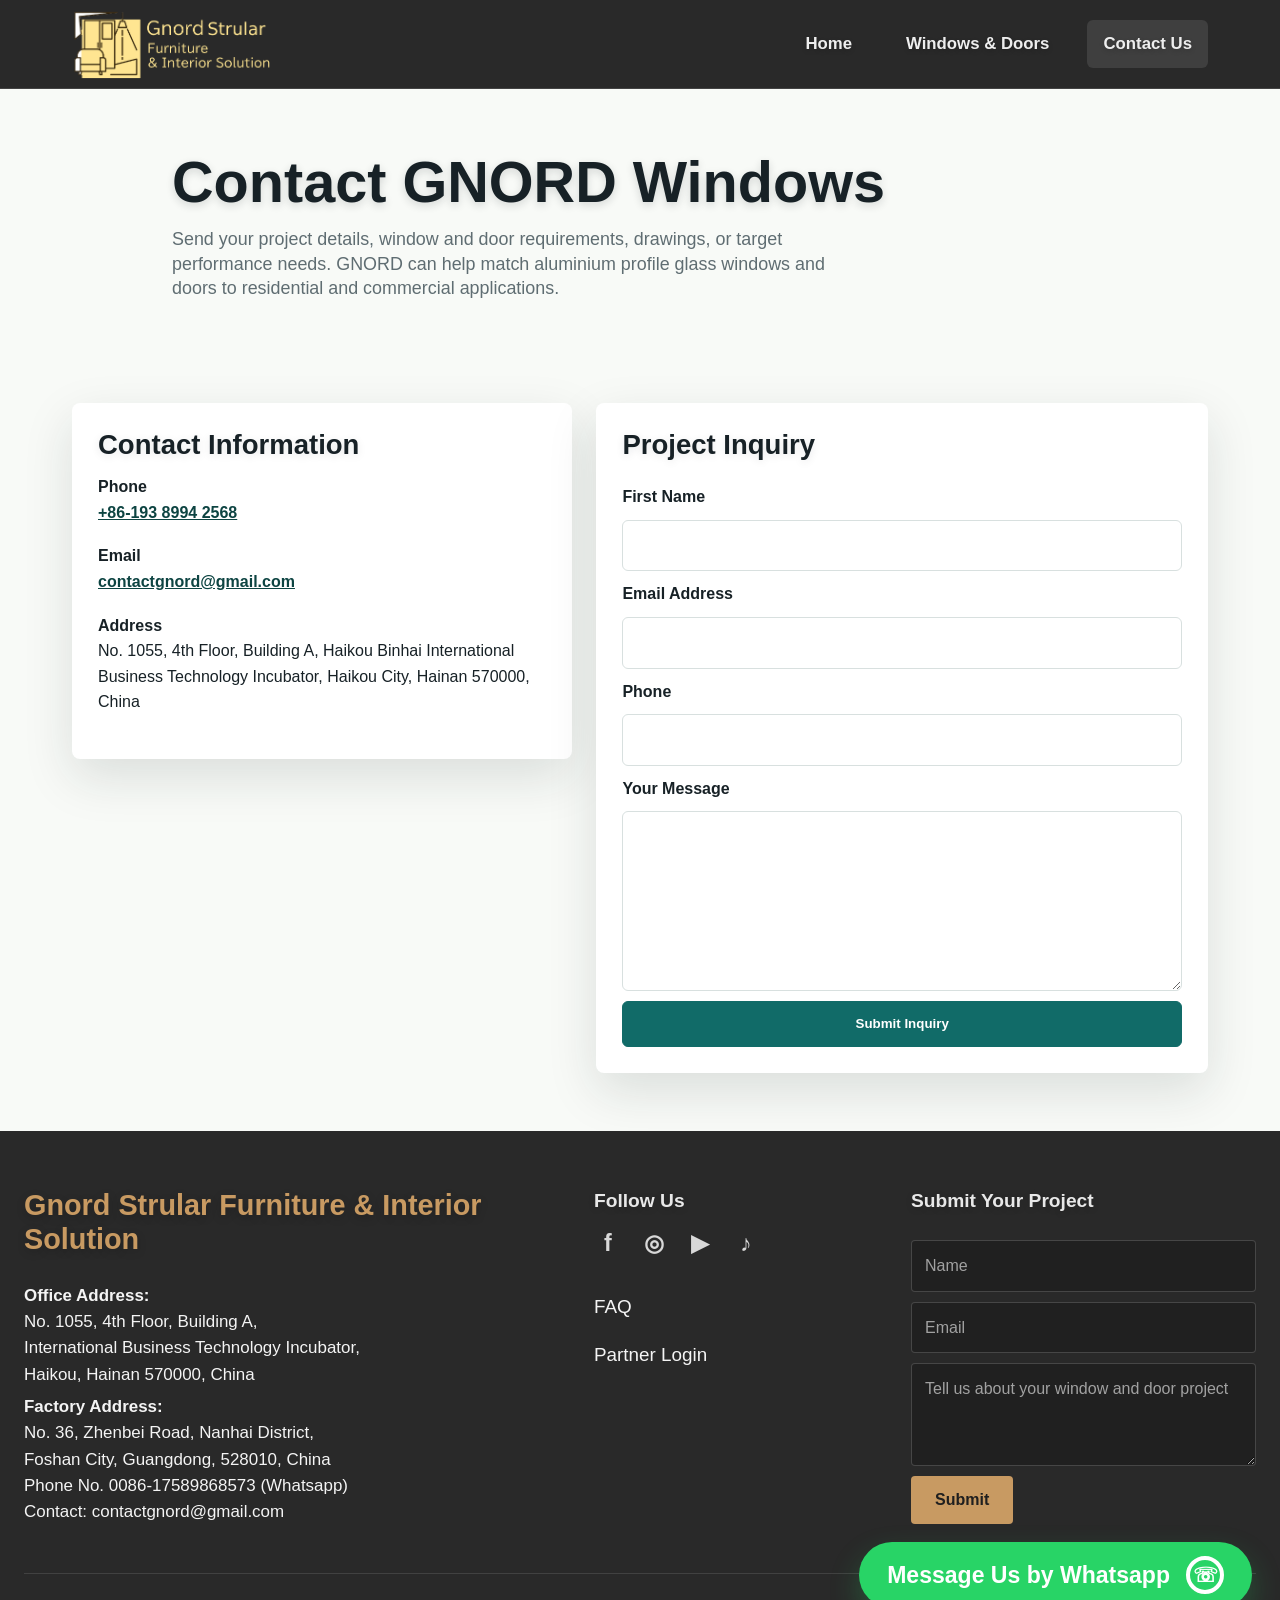
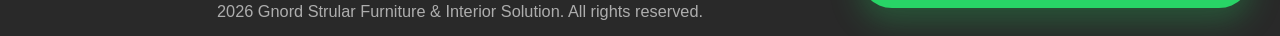
==== contact/index.html @ 0c7df071 "Upload website folders" ====
<!doctype html>
<html lang="en">
  <head>
    <meta charset="utf-8">
    <meta name="viewport" content="width=device-width, initial-scale=1">
    <title>Contact GNORD Windows | Aluminium Windows and Doors Supplier</title>
    <meta name="description" content="Contact GNORD Windows for thermal break aluminium windows and doors. Call +86-193 8994 2568 or email contactgnord@gmail.com.">
    <link rel="canonical" href="https://gnordwindows.com/contact/">
    <link rel="stylesheet" href="/assets/css/styles.css">
  </head>
  <body>
    <a class="skip-link" href="#main">Skip to content</a>
    <header class="site-header">
      <nav class="nav" aria-label="Main navigation">
        <a class="brand" href="/"><img src="/assets/images/gnord-strular-furniture-interior-logo-yellow-text.png" alt="Gnord Strular Furniture and Interior Solution logo" width="451" height="150"></a>
        <button class="nav-toggle" type="button" aria-expanded="false" aria-controls="nav-links">Menu</button>
        <div class="nav-links" id="nav-links">
          <a href="/">Home</a>
          <a href="/windows-doors/">Windows &amp; Doors</a>
          <a href="/contact/" aria-current="page">Contact Us</a>
        </div>
      </nav>
    </header>

    <main id="main">
      <section class="contact-hero">
        <h1>Contact GNORD Windows</h1>
        <p>Send your project details, window and door requirements, drawings, or target performance needs. GNORD can help match aluminium profile glass windows and doors to residential and commercial applications.</p>
      </section>

      <section class="section contact-layout">
        <div class="contact-panel">
          <h2>Contact Information</h2>
          <div class="contact-list">
            <p><strong>Phone</strong><a href="tel:+8619389942568">+86-193 8994 2568</a></p>
            <p><strong>Email</strong><a href="mailto:contactgnord@gmail.com">contactgnord@gmail.com</a></p>
            <p><strong>Address</strong>No. 1055, 4th Floor, Building A, Haikou Binhai International Business Technology Incubator, Haikou City, Hainan 570000, China</p>
          </div>
        </div>
        <form class="contact-form" action="mailto:contactgnord@gmail.com" method="post" enctype="text/plain">
          <h2>Project Inquiry</h2>
          <label for="name">First Name</label>
          <input id="name" name="name" autocomplete="given-name" required>
          <label for="email">Email Address</label>
          <input id="email" name="email" type="email" autocomplete="email" required>
          <label for="phone">Phone</label>
          <input id="phone" name="phone" autocomplete="tel">
          <label for="message">Your Message</label>
          <textarea id="message" name="message" rows="6" required></textarea>
          <button class="button primary" type="submit">Submit Inquiry</button>
        </form>
      </section>
    </main>

    <footer class="site-footer">
      <div class="footer-grid">
        <div class="footer-contact">
          <h2>Gnord Strular Furniture &amp; Interior Solution</h2>
          <address>
            <strong>Office Address:</strong>
            No. 1055, 4th Floor, Building A,<br>
            International Business Technology Incubator,<br>
            Haikou, Hainan 570000, China<br>
            <strong>Factory Address:</strong>
            No. 36, Zhenbei Road, Nanhai District,<br>
            Foshan City, Guangdong, 528010, China<br>
            Phone No. <a href="tel:+8617589868573">0086-17589868573</a> (Whatsapp)<br>
            Contact: <a href="mailto:contactgnord@gmail.com">contactgnord@gmail.com</a>
          </address>
        </div>
        <div class="footer-links">
          <h2>Follow Us</h2>
          <div class="social-links" aria-label="Social links">
            <a href="#" aria-label="Facebook">f</a>
            <a href="#" aria-label="Instagram">◎</a>
            <a href="#" aria-label="YouTube">▶</a>
            <a href="#" aria-label="TikTok">♪</a>
          </div>
          <a class="footer-link" href="/faq/">FAQ</a>
          <a class="footer-link" href="#">Partner Login</a>
        </div>
        <form class="footer-form" action="mailto:contactgnord@gmail.com" method="post" enctype="text/plain">
          <h2>Submit Your Project</h2>
          <input name="name" aria-label="Name" placeholder="Name" required>
          <input name="email" aria-label="Email" type="email" placeholder="Email" required>
          <textarea name="message" aria-label="Message" rows="3" placeholder="Tell us about your window and door project" required></textarea>
          <button type="submit">Submit</button>
        </form>
      </div>
      <a class="whatsapp-cta" href="https://wa.me/8617589868573">Message Us by Whatsapp <span>☏</span></a>
      <p class="copyright">2026 Gnord Strular Furniture &amp; Interior Solution. All rights reserved.</p>
    </footer>
    <script src="/assets/js/main.js"></script>
  </body>
</html>
---- assets/css/styles.css ----
:root {
  --ink: #172126;
  --muted: #5f6d72;
  --line: #d8e0df;
  --paper: #f8faf7;
  --soft: #eef4f0;
  --brand: #116b68;
  --brand-dark: #0d4442;
  --accent: #b9862c;
  --white: #ffffff;
  --shadow: 0 18px 50px rgba(20, 36, 38, 0.13);
}

* {
  box-sizing: border-box;
}

body {
  margin: 0;
  font-family: Arial, Helvetica, sans-serif;
  color: var(--ink);
  background: var(--paper);
  line-height: 1.6;
  letter-spacing: 0;
}

img {
  display: block;
  max-width: 100%;
  height: auto;
}

a {
  color: inherit;
}

.skip-link {
  position: absolute;
  left: 16px;
  top: -60px;
  z-index: 20;
  background: var(--brand-dark);
  color: var(--white);
  padding: 10px 14px;
}

.skip-link:focus {
  top: 16px;
}

.site-header {
  position: sticky;
  top: 0;
  z-index: 10;
  background: #292929;
  border-bottom: 1px solid rgba(255, 255, 255, 0.12);
  backdrop-filter: blur(14px);
}

.nav {
  max-width: 1180px;
  margin: 0 auto;
  min-height: 88px;
  padding: 7px 22px;
  display: flex;
  align-items: center;
  justify-content: space-between;
  gap: 20px;
}

.brand img {
  width: 215px;
  max-width: 46vw;
}

.nav-links {
  display: flex;
  gap: 22px;
  align-items: center;
}

.nav-links a {
  text-decoration: none;
  padding: 14px 16px;
  border-radius: 6px;
  font-weight: 700;
  font-size: 1.05rem;
  line-height: 1.2;
  letter-spacing: 0;
  color: #eeeeee;
  text-shadow: 0 2px 5px rgba(0, 0, 0, 0.18);
}

.nav-links a:hover,
.nav-links a[aria-current="page"] {
  background: rgba(255, 255, 255, 0.1);
}

.nav-toggle {
  display: none;
  border: 1px solid rgba(255, 255, 255, 0.26);
  background: transparent;
  color: #ffffff;
  border-radius: 6px;
  padding: 9px 12px;
  font-weight: 700;
}

.hero,
.page-hero {
  max-width: 1180px;
  margin: 0 auto;
  padding: 62px 22px 54px;
  display: grid;
  grid-template-columns: minmax(0, 1fr) minmax(360px, 0.95fr);
  gap: 42px;
  align-items: center;
}

.hero {
  padding-top: 16px;
}

.home-title-band {
  width: 100%;
  padding: 38px 32px 8px;
  display: grid;
  place-items: center;
}

.home-title-band h1 {
  width: fit-content;
  max-width: calc(100% - 96px);
  margin: 0;
  text-align: center;
  white-space: nowrap;
  font-size: clamp(2.1rem, 3.25vw, 3.55rem);
  line-height: 1;
  letter-spacing: 0;
  font-weight: 800;
  text-shadow: 0 3px 9px rgba(23, 33, 38, 0.16);
}

.hero h1,
.page-hero h1,
.contact-hero h1 {
  margin: 0 0 18px;
  font-size: clamp(2.45rem, 4.5vw, 5rem);
  line-height: 0.9;
  letter-spacing: 0;
  font-weight: 800;
  text-shadow: 0 3px 9px rgba(23, 33, 38, 0.16);
}

.hero .hero-secondary-title {
  margin: 0 0 18px;
  font-size: clamp(1.85rem, 3vw, 3.15rem);
  line-height: 1;
  letter-spacing: 0;
  font-weight: 750;
  text-shadow: 0 2px 7px rgba(23, 33, 38, 0.12);
}

.hero p,
.page-hero p,
.contact-hero p {
  font-size: 1.12rem;
  line-height: 1.38;
  color: var(--muted);
  max-width: 680px;
}

.eyebrow,
.section-label {
  margin: 0 0 10px;
  color: var(--accent);
  text-transform: uppercase;
  font-size: 0.78rem;
  font-weight: 700;
  letter-spacing: 0;
}

.actions {
  display: flex;
  flex-wrap: wrap;
  gap: 12px;
  margin-top: 28px;
}

.button {
  display: inline-flex;
  align-items: center;
  justify-content: center;
  min-height: 46px;
  padding: 11px 18px;
  border-radius: 6px;
  text-decoration: none;
  border: 1px solid var(--brand);
  font-weight: 800;
  cursor: pointer;
}

.button.primary {
  background: var(--brand);
  color: var(--white);
}

.button.secondary {
  background: transparent;
  color: var(--brand-dark);
}

.hero-media img,
.page-hero img,
.image-card,
.product-grid article,
.contact-panel,
.contact-form,
.faq-list article {
  border-radius: 8px;
  box-shadow: var(--shadow);
  background: var(--white);
}

.section {
  max-width: 1180px;
  margin: 0 auto;
  padding: 58px 22px;
}

.muted {
  max-width: none;
  padding-left: max(22px, calc((100vw - 1180px) / 2 + 22px));
  padding-right: max(22px, calc((100vw - 1180px) / 2 + 22px));
  background: var(--soft);
}

.two-column {
  display: grid;
  grid-template-columns: minmax(0, 1fr) minmax(300px, 0.72fr);
  gap: 34px;
  align-items: center;
}

.section h2,
.site-footer h2 {
  margin: 0 0 14px;
  font-size: clamp(1.6rem, 2.15vw, 2.35rem);
  line-height: 1.14;
  letter-spacing: 0;
  font-weight: 750;
  text-shadow: 0 2px 8px rgba(23, 33, 38, 0.1);
}

.section h3 {
  margin: 4px 0 10px;
  font-size: 1.18rem;
  line-height: 1.2;
  letter-spacing: 0;
  font-weight: 700;
  text-shadow: 0 1px 4px rgba(23, 33, 38, 0.06);
}

.check-list {
  padding-left: 20px;
}

.image-card {
  overflow: hidden;
}

figcaption {
  padding: 12px 14px 16px;
  color: var(--muted);
  font-size: 0.94rem;
}

.section-heading {
  max-width: 820px;
  margin-bottom: 26px;
}

.comparison-grid,
.product-grid,
.feature-grid,
.gallery-grid,
.detail-grid {
  display: grid;
  gap: 18px;
}

.comparison-grid {
  grid-template-columns: repeat(5, minmax(150px, 1fr));
}

.comparison-grid figure,
.gallery-grid figure,
.detail-grid figure {
  margin: 0;
  background: var(--white);
  border: 1px solid var(--line);
  border-radius: 8px;
  overflow: hidden;
}

.product-grid {
  grid-template-columns: repeat(3, minmax(0, 1fr));
}

.product-grid article {
  overflow: hidden;
  padding-bottom: 18px;
}

.product-grid article h3,
.product-grid article p {
  padding-left: 18px;
  padding-right: 18px;
}

.feature-grid {
  grid-template-columns: repeat(3, minmax(0, 1fr));
}

.feature-grid article {
  border-top: 4px solid var(--brand);
  padding: 22px;
  background: var(--white);
}

.detail-grid {
  grid-template-columns: repeat(3, minmax(0, 1fr));
}

.gallery-grid {
  grid-template-columns: repeat(4, minmax(0, 1fr));
}

.contact-hero {
  max-width: 980px;
  margin: 0 auto;
  padding: 68px 22px 26px;
}

.contact-layout {
  display: grid;
  grid-template-columns: 0.9fr 1.1fr;
  gap: 24px;
  align-items: start;
}

.contact-panel,
.contact-form,
.faq-list article {
  padding: 26px;
}

.contact-list p {
  margin: 0 0 18px;
}

.contact-list strong {
  display: block;
}

.contact-list a {
  color: var(--brand-dark);
  font-weight: 800;
}

.contact-form {
  display: grid;
  gap: 10px;
}

.contact-form label {
  font-weight: 800;
}

.contact-form input,
.contact-form textarea {
  width: 100%;
  border: 1px solid var(--line);
  border-radius: 6px;
  padding: 12px;
  font: inherit;
}

.faq-list {
  display: grid;
  gap: 18px;
}

.site-footer {
  position: relative;
  background: #292929;
  color: #f4f4f4;
  padding: 58px 24px 0;
}

.footer-grid {
  max-width: 1280px;
  margin: 0 auto;
  display: grid;
  grid-template-columns: minmax(300px, 1.1fr) minmax(190px, 0.55fr) minmax(280px, 0.75fr);
  gap: 64px;
  align-items: start;
  padding-bottom: 48px;
  border-bottom: 1px solid rgba(255, 255, 255, 0.11);
}

.footer-grid a {
  color: #f4f4f4;
  text-decoration: none;
}

.footer-contact h2 {
  margin: 0 0 26px;
  color: #c89a62;
  font-size: clamp(1.65rem, 2.25vw, 2.3rem);
  line-height: 1.18;
  letter-spacing: 0;
  font-weight: 800;
  text-shadow: 0 3px 10px rgba(0, 0, 0, 0.2);
}

.footer-contact address {
  font-style: normal;
  font-size: 1.06rem;
  line-height: 1.55;
}

.footer-contact strong {
  display: block;
  margin-top: 6px;
}

.footer-links h2,
.footer-form h2 {
  margin: 0 0 18px;
  color: #e8e8e8;
  font-size: 1.2rem;
  line-height: 1.2;
  letter-spacing: 0;
  font-weight: 650;
  text-shadow: 0 2px 7px rgba(0, 0, 0, 0.16);
}

.social-links {
  display: flex;
  gap: 18px;
  margin: 0 0 34px;
}

.social-links a {
  display: inline-flex;
  align-items: center;
  justify-content: center;
  width: 28px;
  height: 28px;
  color: #d8d8d8;
  font-size: 1.45rem;
  font-weight: 800;
}

.footer-link {
  display: block;
  margin-top: 18px;
  color: #dddddd;
  font-size: 1.18rem;
}

.footer-form {
  display: grid;
  gap: 10px;
}

.footer-form input,
.footer-form textarea {
  width: 100%;
  border: 1px solid rgba(255, 255, 255, 0.17);
  border-radius: 4px;
  background: #202020;
  color: #ffffff;
  padding: 12px 13px;
  font: inherit;
}

.footer-form input::placeholder,
.footer-form textarea::placeholder {
  color: rgba(255, 255, 255, 0.58);
}

.footer-form button {
  justify-self: start;
  border: 0;
  border-radius: 4px;
  background: #c89a62;
  color: #1f1f1f;
  padding: 11px 24px;
  font: inherit;
  font-weight: 800;
  cursor: pointer;
}

.whatsapp-cta {
  position: absolute;
  right: 28px;
  bottom: 28px;
  display: inline-flex;
  align-items: center;
  gap: 16px;
  min-height: 66px;
  padding: 12px 28px;
  border-radius: 999px;
  background: #28d466;
  color: #ffffff;
  text-decoration: none;
  font-size: clamp(1rem, 1.8vw, 1.45rem);
  font-weight: 800;
  box-shadow: 0 14px 30px rgba(40, 212, 102, 0.26);
}

.whatsapp-cta span {
  display: inline-flex;
  align-items: center;
  justify-content: center;
  width: 38px;
  height: 38px;
  border: 4px solid #ffffff;
  border-radius: 50%;
  font-size: 1.25rem;
  line-height: 1;
}

.copyright {
  max-width: 1280px;
  margin: 0 auto;
  padding: 24px 360px 12px 0;
  text-align: center;
  color: rgba(255, 255, 255, 0.62);
  font-size: 1.02rem;
}

@media (max-width: 920px) {
  .hero,
  .page-hero,
  .two-column,
  .contact-layout,
  .footer-grid {
    grid-template-columns: 1fr;
  }

  .comparison-grid,
  .product-grid,
  .feature-grid,
  .detail-grid,
  .gallery-grid {
    grid-template-columns: repeat(2, minmax(0, 1fr));
  }

  .site-footer {
    padding: 42px 20px 0;
  }

  .footer-grid {
    gap: 30px;
  }

  .whatsapp-cta {
    position: static;
    margin: 0 auto 22px;
    width: min(100%, 430px);
    justify-content: center;
  }

  .copyright {
    padding: 18px 0 14px;
  }
}

@media (max-width: 680px) {
  .nav {
    align-items: flex-start;
    min-height: 94px;
    padding-top: 15px;
    padding-bottom: 15px;
  }

  .nav-toggle {
    display: inline-flex;
  }

  .nav-links {
    display: none;
    position: absolute;
    left: 16px;
    right: 16px;
    top: 88px;
    padding: 10px;
    background: #292929;
    border: 1px solid rgba(255, 255, 255, 0.18);
    border-radius: 8px;
    box-shadow: var(--shadow);
    flex-direction: column;
    align-items: stretch;
  }

  .nav-links.is-open {
    display: flex;
  }

  .hero,
  .page-hero,
  .section,
  .contact-hero {
    padding-left: 16px;
    padding-right: 16px;
  }

  .home-title-band {
    padding: 30px 16px 6px;
  }

  .home-title-band h1 {
    width: fit-content;
    max-width: calc(100% - 32px);
    font-size: clamp(2.6rem, 11vw, 4.2rem);
    white-space: normal;
    text-wrap: balance;
  }

  .comparison-grid,
  .product-grid,
  .feature-grid,
  .detail-grid,
  .gallery-grid {
    grid-template-columns: 1fr;
  }

  .actions {
    flex-direction: column;
  }

  .button {
    width: 100%;
  }

  .brand img {
    width: 190px;
    max-width: 62vw;
  }

  .footer-contact h2 {
    font-size: 1.55rem;
  }

  .footer-contact address {
    font-size: 0.98rem;
  }

  .social-links {
    gap: 14px;
  }

  .whatsapp-cta {
    min-height: 58px;
    padding: 10px 18px;
    font-size: 1rem;
  }
}
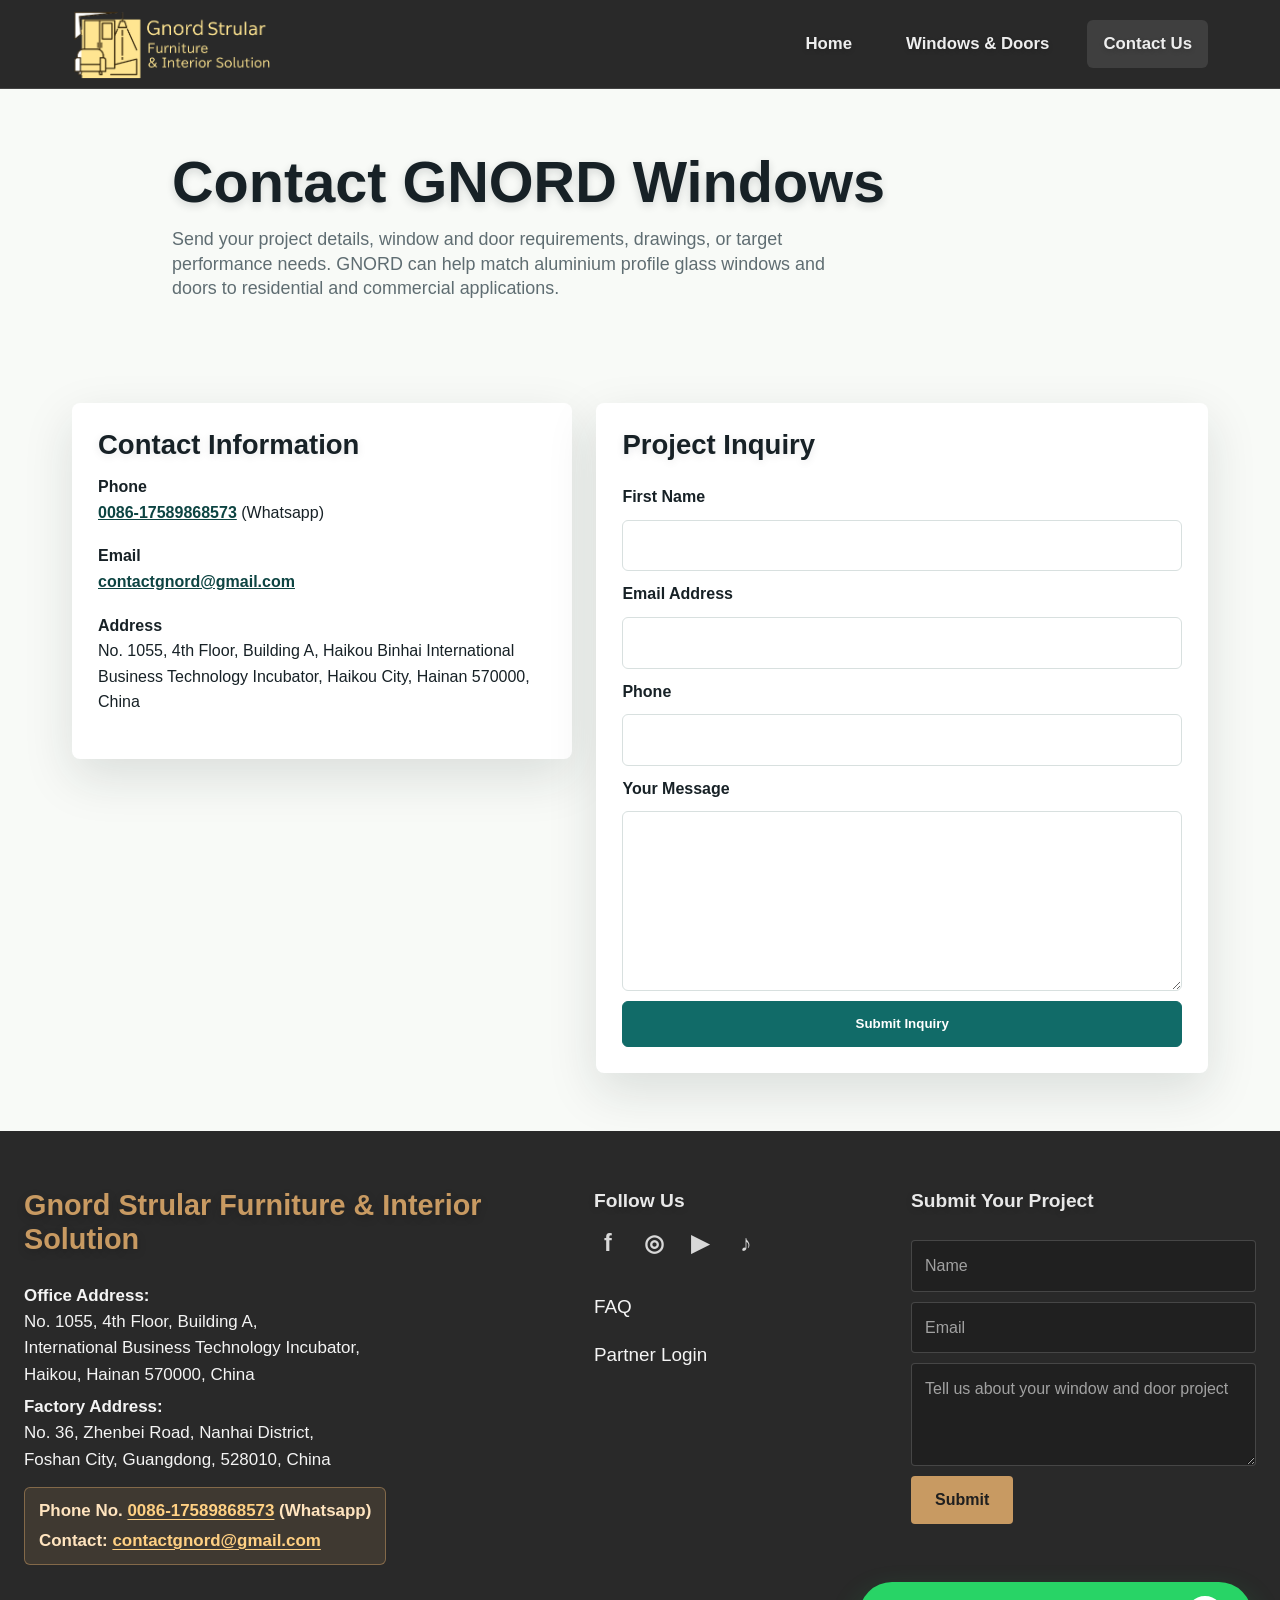
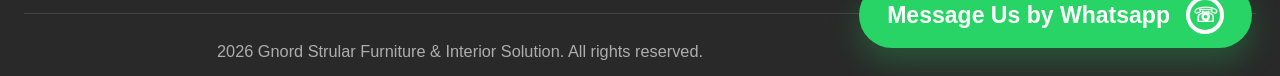
==== commit 612e4731: "Update website design and content" ====
--- a/contact/index.html
+++ b/contact/index.html
@@ -4,7 +4,7 @@
     <meta charset="utf-8">
     <meta name="viewport" content="width=device-width, initial-scale=1">
     <title>Contact GNORD Windows | Aluminium Windows and Doors Supplier</title>
-    <meta name="description" content="Contact GNORD Windows for thermal break aluminium windows and doors. Call +86-193 8994 2568 or email contactgnord@gmail.com.">
+    <meta name="description" content="Contact GNORD Windows for thermal break aluminium windows and doors. Call 0086-17589868573 or email contactgnord@gmail.com.">
     <link rel="canonical" href="https://gnordwindows.com/contact/">
     <link rel="stylesheet" href="/assets/css/styles.css">
   </head>
@@ -32,7 +32,7 @@
         <div class="contact-panel">
           <h2>Contact Information</h2>
           <div class="contact-list">
-            <p><strong>Phone</strong><a href="tel:+8619389942568">+86-193 8994 2568</a></p>
+            <p><strong>Phone</strong><a href="tel:+8617589868573">0086-17589868573</a> (Whatsapp)</p>
             <p><strong>Email</strong><a href="mailto:contactgnord@gmail.com">contactgnord@gmail.com</a></p>
             <p><strong>Address</strong>No. 1055, 4th Floor, Building A, Haikou Binhai International Business Technology Incubator, Haikou City, Hainan 570000, China</p>
           </div>
@@ -64,8 +64,10 @@
             <strong>Factory Address:</strong>
             No. 36, Zhenbei Road, Nanhai District,<br>
             Foshan City, Guangdong, 528010, China<br>
-            Phone No. <a href="tel:+8617589868573">0086-17589868573</a> (Whatsapp)<br>
-            Contact: <a href="mailto:contactgnord@gmail.com">contactgnord@gmail.com</a>
+            <span class="footer-contact-highlight">
+              <span>Phone No. <a href="tel:+8617589868573">0086-17589868573</a> (Whatsapp)</span>
+              <span>Contact: <a href="mailto:contactgnord@gmail.com">contactgnord@gmail.com</a></span>
+            </span>
           </address>
         </div>
         <div class="footer-links">
@@ -87,7 +89,7 @@
           <button type="submit">Submit</button>
         </form>
       </div>
-      <a class="whatsapp-cta" href="https://wa.me/8617589868573">Message Us by Whatsapp <span>☏</span></a>
+      <a class="whatsapp-cta" href="whatsapp://send?phone=8617589868573">Message Us by Whatsapp <span>☏</span></a>
       <p class="copyright">2026 Gnord Strular Furniture &amp; Interior Solution. All rights reserved.</p>
     </footer>
     <script src="/assets/js/main.js"></script>
--- a/assets/css/styles.css
+++ b/assets/css/styles.css
@@ -106,11 +106,90 @@
   font-weight: 700;
 }
 
+.banner-slider {
+  position: relative;
+  width: 100%;
+  height: clamp(357px, 35.7vw, 697px);
+  overflow: hidden;
+  background: #101010;
+}
+
+.banner-track,
+.banner-slide {
+  width: 100%;
+  height: 100%;
+}
+
+.banner-slide {
+  position: absolute;
+  inset: 0;
+  margin: 0;
+  opacity: 0;
+  transition: opacity 650ms ease;
+}
+
+.banner-slide.is-active {
+  opacity: 1;
+  z-index: 1;
+}
+
+.banner-slide img {
+  width: 100%;
+  height: 100%;
+  object-fit: cover;
+}
+
+.banner-arrow {
+  position: absolute;
+  top: 50%;
+  z-index: 3;
+  transform: translateY(-50%);
+  width: 72px;
+  height: 92px;
+  border: 0;
+  background: rgba(0, 0, 0, 0.46);
+  color: #ffffff;
+  font-size: 2.6rem;
+  line-height: 1;
+  cursor: pointer;
+}
+
+.banner-arrow-prev {
+  left: 0;
+}
+
+.banner-arrow-next {
+  right: 0;
+}
+
+.banner-dots {
+  position: absolute;
+  left: 50%;
+  bottom: 24px;
+  z-index: 3;
+  display: flex;
+  gap: 12px;
+  transform: translateX(-50%);
+}
+
+.banner-dots button {
+  width: 16px;
+  height: 16px;
+  border: 0;
+  border-radius: 50%;
+  background: rgba(255, 255, 255, 0.55);
+  cursor: pointer;
+}
+
+.banner-dots button.is-active {
+  background: #ffffff;
+}
+
 .hero,
 .page-hero {
   max-width: 1180px;
   margin: 0 auto;
-  padding: 62px 22px 54px;
+  padding: 62px 22px 43px;
   display: grid;
   grid-template-columns: minmax(0, 1fr) minmax(360px, 0.95fr);
   gap: 42px;
@@ -118,14 +197,20 @@
 }
 
 .hero {
-  padding-top: 16px;
+  padding-top: 38px;
+  padding-bottom: 43px;
+  align-items: start;
+  background: var(--soft);
+  box-shadow: 0 0 0 100vmax var(--soft);
+  clip-path: inset(0 -100vmax);
 }
 
 .home-title-band {
   width: 100%;
-  padding: 38px 32px 8px;
+  padding: 38px 32px 10px;
   display: grid;
   place-items: center;
+  background: var(--soft);
 }
 
 .home-title-band h1 {
@@ -154,11 +239,24 @@
 
 .hero .hero-secondary-title {
   margin: 0 0 18px;
+  color: #1769aa;
   font-size: clamp(1.85rem, 3vw, 3.15rem);
   line-height: 1;
   letter-spacing: 0;
   font-weight: 750;
   text-shadow: 0 2px 7px rgba(23, 33, 38, 0.12);
+}
+
+.hero-media figcaption {
+  padding: 12px 4px 0;
+  color: var(--muted);
+  font-size: 1rem;
+  line-height: 1.35;
+  text-align: center;
+}
+
+.hero-media {
+  margin: 0;
 }
 
 .hero p,
@@ -239,7 +337,7 @@
   display: grid;
   grid-template-columns: minmax(0, 1fr) minmax(300px, 0.72fr);
   gap: 34px;
-  align-items: center;
+  align-items: start;
 }
 
 .section h2,
@@ -262,11 +360,44 @@
 }
 
 .check-list {
+  margin-top: 10px;
+  margin-bottom: 0;
   padding-left: 20px;
 }
 
+.thermal-break-note {
+  margin-top: 10px;
+}
+
+.thermal-break-note h2 {
+  margin-bottom: 14px;
+}
+
+.thermal-break-note p {
+  margin: 0;
+}
+
+.thermal-break-note p + p {
+  margin-top: 18px;
+  padding: 18px 0 0;
+  border-top: 3px solid #c8d8d5;
+}
+
 .image-card {
+  margin: 0;
   overflow: hidden;
+}
+
+.benefit-image-card {
+  aspect-ratio: 1 / 1.16;
+}
+
+.benefit-image-card img {
+  width: 100%;
+  height: 100%;
+  object-fit: cover;
+  object-position: center 52%;
+  transform: scale(1.04);
 }
 
 figcaption {
@@ -278,6 +409,69 @@
 .section-heading {
   max-width: 820px;
   margin-bottom: 26px;
+}
+
+.applications-heading {
+  max-width: none;
+}
+
+.energy-section {
+  padding-top: 34px;
+}
+
+.energy-section .energy-heading {
+  max-width: none;
+  margin: 0 auto 34px;
+  text-align: center;
+}
+
+.energy-section .energy-heading h2,
+.energy-title {
+  display: block;
+  max-width: 100%;
+  white-space: nowrap !important;
+  overflow-wrap: normal !important;
+  word-break: normal !important;
+  text-wrap: nowrap !important;
+  font-size: clamp(1.45rem, 2vw, 2.35rem) !important;
+  line-height: 1.08 !important;
+  text-align: center !important;
+}
+
+.comparison-groups {
+  display: grid;
+  grid-template-columns: repeat(2, minmax(0, 1fr));
+  gap: clamp(28px, 4.4vw, 64px);
+}
+
+.comparison-group h3 {
+  margin: 0 0 10px;
+  color: var(--ink);
+  text-align: center;
+  font-size: clamp(1.35rem, 1.9vw, 2rem);
+  line-height: 1;
+  font-weight: 800;
+  text-shadow: 0 2px 7px rgba(23, 33, 38, 0.08);
+}
+
+.comparison-subtitles,
+.comparison-pair {
+  display: grid;
+  grid-template-columns: repeat(2, minmax(0, 1fr));
+  gap: 18px;
+}
+
+.comparison-subtitles {
+  margin-bottom: 12px;
+  align-items: end;
+}
+
+.comparison-subtitles span {
+  color: var(--muted);
+  text-align: center;
+  font-size: clamp(0.86rem, 1vw, 1rem);
+  line-height: 1.18;
+  font-weight: 800;
 }
 
 .comparison-grid,
@@ -290,10 +484,11 @@
 }
 
 .comparison-grid {
-  grid-template-columns: repeat(5, minmax(150px, 1fr));
+  grid-template-columns: repeat(4, minmax(170px, 1fr));
 }
 
 .comparison-grid figure,
+.comparison-pair figure,
 .gallery-grid figure,
 .detail-grid figure {
   margin: 0;
@@ -303,6 +498,86 @@
   overflow: hidden;
 }
 
+.features-benefits-panel {
+  width: min(100%, 980px);
+  margin: 42px auto 0;
+  padding: 34px 46px 40px;
+  border-radius: 8px;
+  background: #fbf4ec;
+  box-shadow: var(--shadow);
+}
+
+.features-benefits-panel h2 {
+  margin: 0 0 28px;
+  color: #3f8d91;
+  text-align: center;
+  font-size: clamp(2rem, 3.2vw, 3.4rem);
+  line-height: 1;
+  font-weight: 800;
+  text-shadow: none;
+}
+
+.features-benefits-table {
+  display: grid;
+  gap: 18px;
+}
+
+.features-benefits-head,
+.features-benefits-row {
+  display: grid;
+  grid-template-columns: minmax(320px, 0.9fr) minmax(0, 1.1fr);
+  gap: 44px;
+  align-items: center;
+}
+
+.features-benefits-head {
+  color: #3f8d91;
+  font-size: clamp(1.25rem, 1.9vw, 2rem);
+  line-height: 1.05;
+  font-weight: 800;
+}
+
+.features-benefits-row {
+  min-height: 58px;
+}
+
+.feature-name {
+  display: grid;
+  grid-template-columns: 64px minmax(0, 1fr);
+  gap: 22px;
+  align-items: center;
+  color: #12213a;
+  font-size: clamp(1rem, 1.35vw, 1.35rem);
+  line-height: 1.12;
+}
+
+.feature-icon {
+  display: inline-grid;
+  place-items: center;
+  width: 64px;
+  height: 64px;
+  border: 1px solid #d8ded8;
+  background: #ffffff;
+  color: #116b68;
+}
+
+.feature-icon svg {
+  width: 42px;
+  height: 42px;
+  fill: none;
+  stroke: currentColor;
+  stroke-width: 3;
+  stroke-linecap: round;
+  stroke-linejoin: round;
+}
+
+.features-benefits-row p {
+  margin: 0;
+  color: #12213a;
+  font-size: clamp(1rem, 1.25vw, 1.25rem);
+  line-height: 1.12;
+}
+
 .product-grid {
   grid-template-columns: repeat(3, minmax(0, 1fr));
 }
@@ -310,12 +585,30 @@
 .product-grid article {
   overflow: hidden;
   padding-bottom: 18px;
+}
+
+.product-grid article img {
+  aspect-ratio: 1.25;
+  object-fit: cover;
 }
 
 .product-grid article h3,
 .product-grid article p {
   padding-left: 18px;
   padding-right: 18px;
+}
+
+.range-configuration-image {
+  width: 100%;
+  margin: 34px auto 0;
+  overflow: hidden;
+  border-radius: 8px;
+  box-shadow: var(--shadow);
+}
+
+.range-configuration-image img {
+  width: 100%;
+  height: auto;
 }
 
 .feature-grid {
@@ -433,6 +726,25 @@
 .footer-contact strong {
   display: block;
   margin-top: 6px;
+}
+
+.footer-contact-highlight {
+  display: grid;
+  gap: 4px;
+  width: fit-content;
+  margin-top: 14px;
+  padding: 10px 14px;
+  border: 1px solid rgba(200, 154, 98, 0.5);
+  border-radius: 6px;
+  background: rgba(200, 154, 98, 0.14);
+  color: #ffe4bf;
+  font-weight: 800;
+}
+
+.footer-contact-highlight a {
+  color: #ffd083;
+  text-decoration: underline;
+  text-underline-offset: 3px;
 }
 
 .footer-links h2,
@@ -559,6 +871,11 @@
     grid-template-columns: repeat(2, minmax(0, 1fr));
   }
 
+  .comparison-groups {
+    grid-template-columns: 1fr;
+    gap: 34px;
+  }
+
   .site-footer {
     padding: 42px 20px 0;
   }
@@ -576,6 +893,20 @@
 
   .copyright {
     padding: 18px 0 14px;
+  }
+
+  .features-benefits-panel {
+    padding: 30px 24px 34px;
+  }
+
+  .features-benefits-head {
+    display: none;
+  }
+
+  .features-benefits-row {
+    grid-template-columns: 1fr;
+    gap: 8px;
+    align-items: start;
   }
 }
 
@@ -610,6 +941,25 @@
     display: flex;
   }
 
+  .banner-slider {
+    height: clamp(238px, 61.2vw, 366px);
+  }
+
+  .banner-arrow {
+    width: 46px;
+    height: 64px;
+    font-size: 1.9rem;
+  }
+
+  .banner-dots {
+    bottom: 14px;
+  }
+
+  .banner-dots button {
+    width: 11px;
+    height: 11px;
+  }
+
   .hero,
   .page-hero,
   .section,
@@ -619,7 +969,7 @@
   }
 
   .home-title-band {
-    padding: 30px 16px 6px;
+    padding: 28px 16px 8px;
   }
 
   .home-title-band h1 {
@@ -638,6 +988,11 @@
     grid-template-columns: 1fr;
   }
 
+  .comparison-subtitles,
+  .comparison-pair {
+    grid-template-columns: 1fr;
+  }
+
   .actions {
     flex-direction: column;
   }
